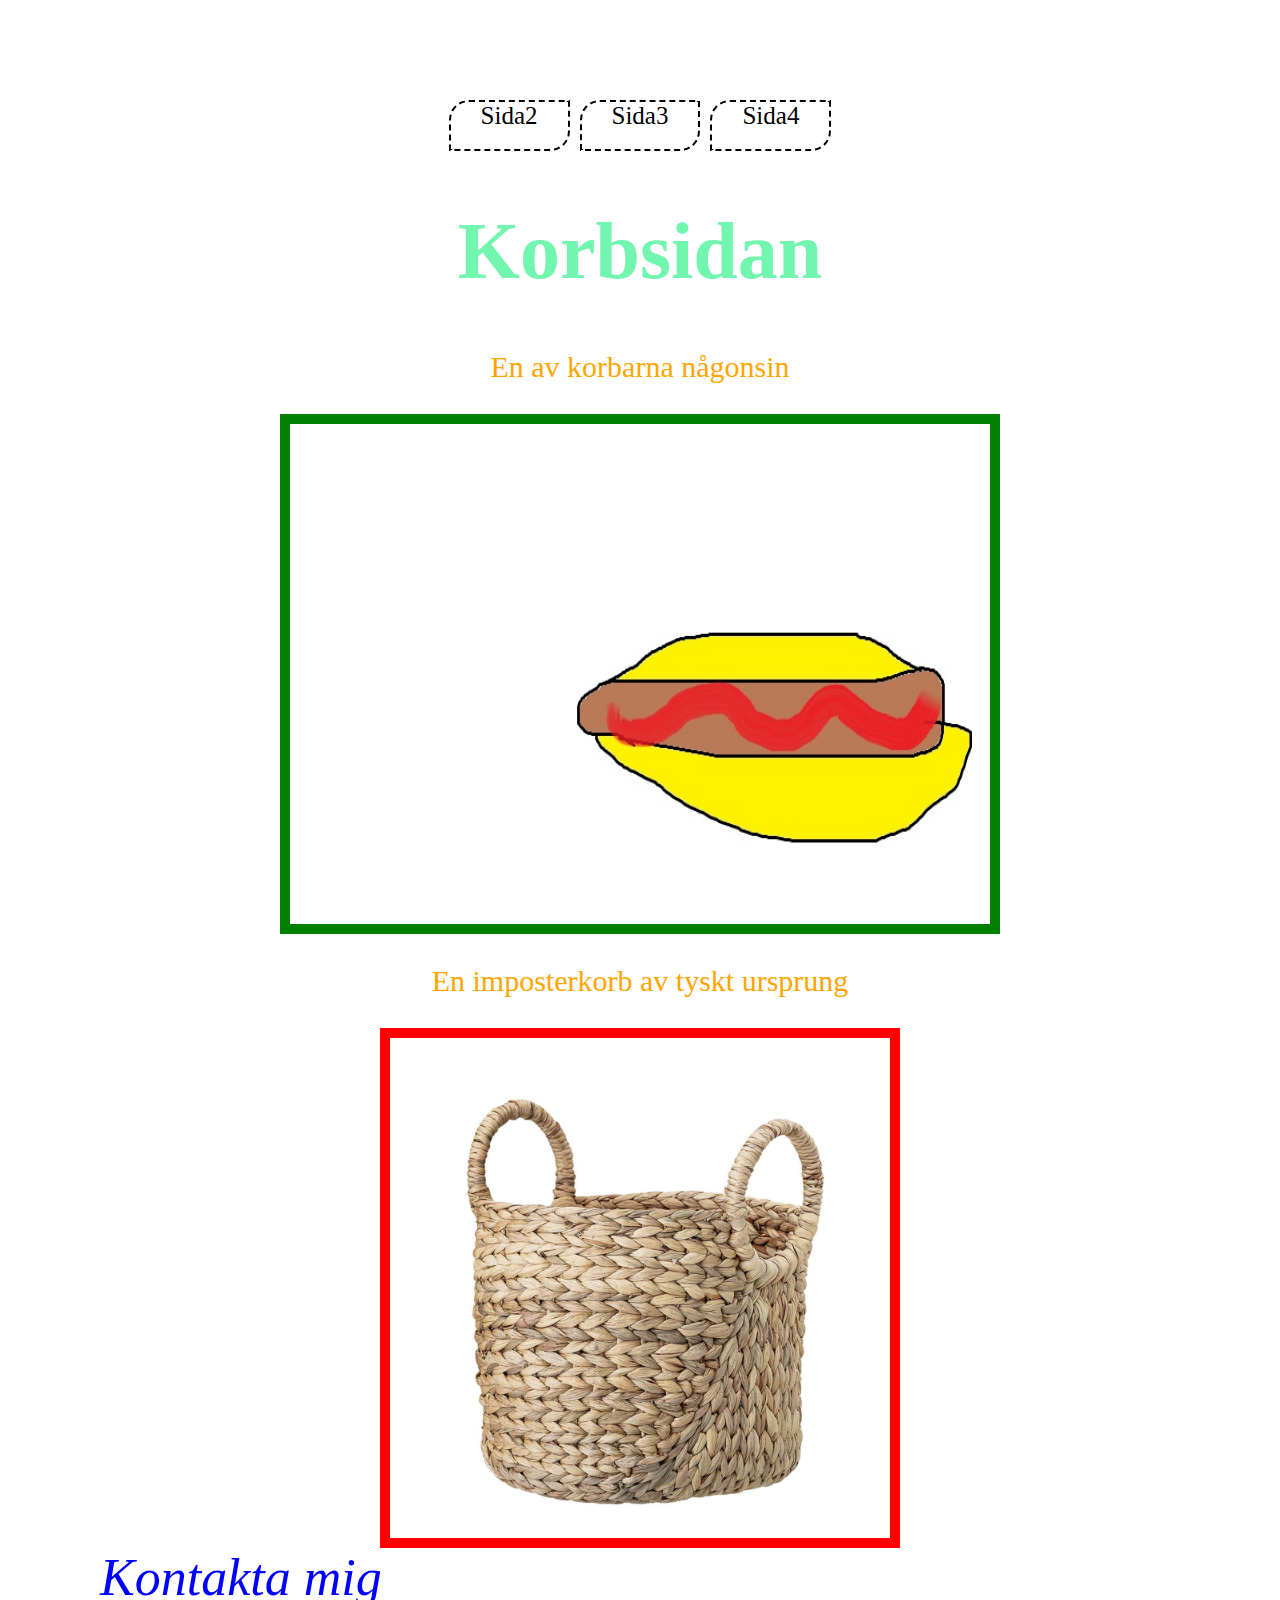
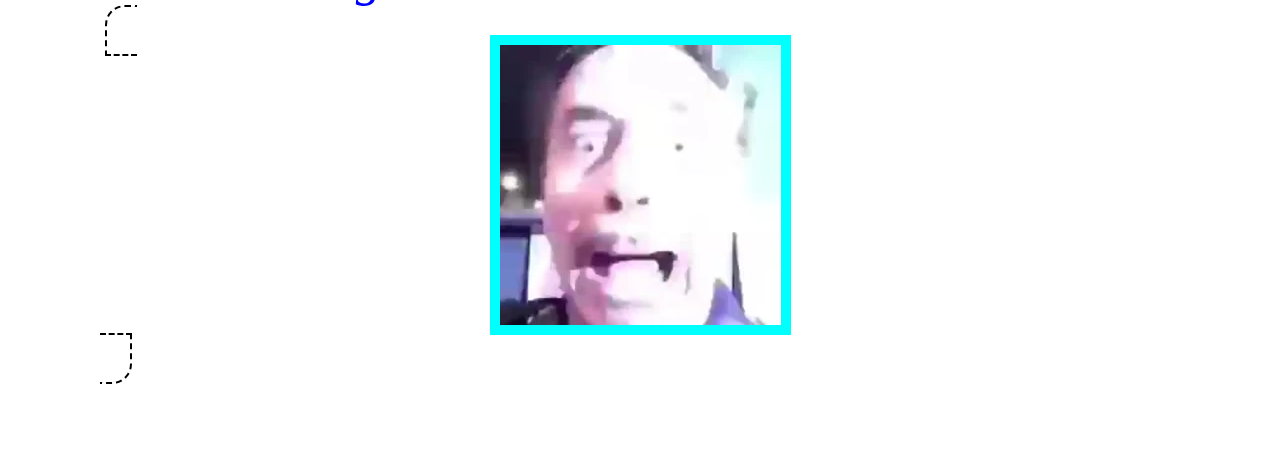
==== index.html @ a687fbad "Initial commit" ====
<!DOCTYPE=html>
<html>
<head>
<title>Korb</title>
<link rel="stylesheet" href="css/css.css">	
</head>
<body>
<style>
body{
 	background-image: url("https://emoji.gg/assets/emoji/5863_Hollow.png");
	}
</style>

<div class="nav">
<a href="sida2.html">Sida2</a><a href="sida3.html">Sida3</a><a href="sida4.html">Sida4</a>
</div>
<h1>Korbsidan</h1>
<p class=text1>En av korbarna någonsin</p>
<img id="img1" src="images/korb.jpg" width="700" height="500">
<p class=text1>En imposterkorb av tyskt ursprung</p>
<img id="img2" src="images/korb2.jpg" width="500" height="500">
<address>
Kontakta mig <br> <a href="https://råtta.nu" target="_blank"><img id="img3" src="images/robert.jpg"</a>
</body>
</html>
---- css/css.css ----
h1 {
	font-family: "Copperplate";
	color: #72F5AE;
	text-align: center;
	font-size: 80px;
	}
address {
	font-family: "Impact";
	font-size: 52px;
	color: blue;
	}
#img1 {
	border:10px solid green;
	display: block; 
	margin-left: auto; 
	margin-right: auto;
	}
#img2 {
	border:10px solid red;
	display: block; 
	margin-left: auto; 
	margin-right: auto;
	}
#img3 {
	border:10px solid cyan;
	display: block; 
	margin-right: auto;
	margin-left: auto;
	}
.text1	{
	text-align: center;
	font-family: "Impact";
	color:orange;
	font-size: 30px;
		}
.crab	{
	font-family: Consolas, "Andale Mono", "Lucida Console", "Lucida Sans Typewriter", Monaco, "Courier New", monospace;
	color: cyan;
	font-size: 30px;
	}
.rick {
	text-align: center;
	font-family: "Cooper";
	font-size: 25px;
	padding:120px;
}
.net {
	font-family: Consolas, "Andale Mono", "Lucida Console", "Lucida Sans Typewriter", Monaco, "Courier New", monospace;
	color: #49FF9C;
	text-align: left;
	font-size: 80px;
}
a:link{
	color:black;
	text-decoration: none;
	margin:20px;
	padding:20px;
	font-size: 25px;
	margin-top:10px;
	margin-bottom: 5px;
	margin-left:5px;
	margin-right:5px;
	border:2px dashed black;
	border-bottom-right-radius:20px;
	border-top-left-radius:20px;
	padding-top:0px;
	padding-bottom:20px;
	padding-right:30px;
	padding-left:30px;
	text-align: center;
	}
a:hover {
	color: white;
	background-color: orange;
	}
a:visited{
	color: orange;
	background-color: orange;
	}
a:active{
	color: white;
	background-color: grey;
	}

.nav {
	text-align: center;
	background-color:white;
	margin-top:0px;
	padding-bottom:22px;
	padding-top:2px;
	margin-left:auto;
	margin-right:auto;
	}
body {
	margin: 100px;
}
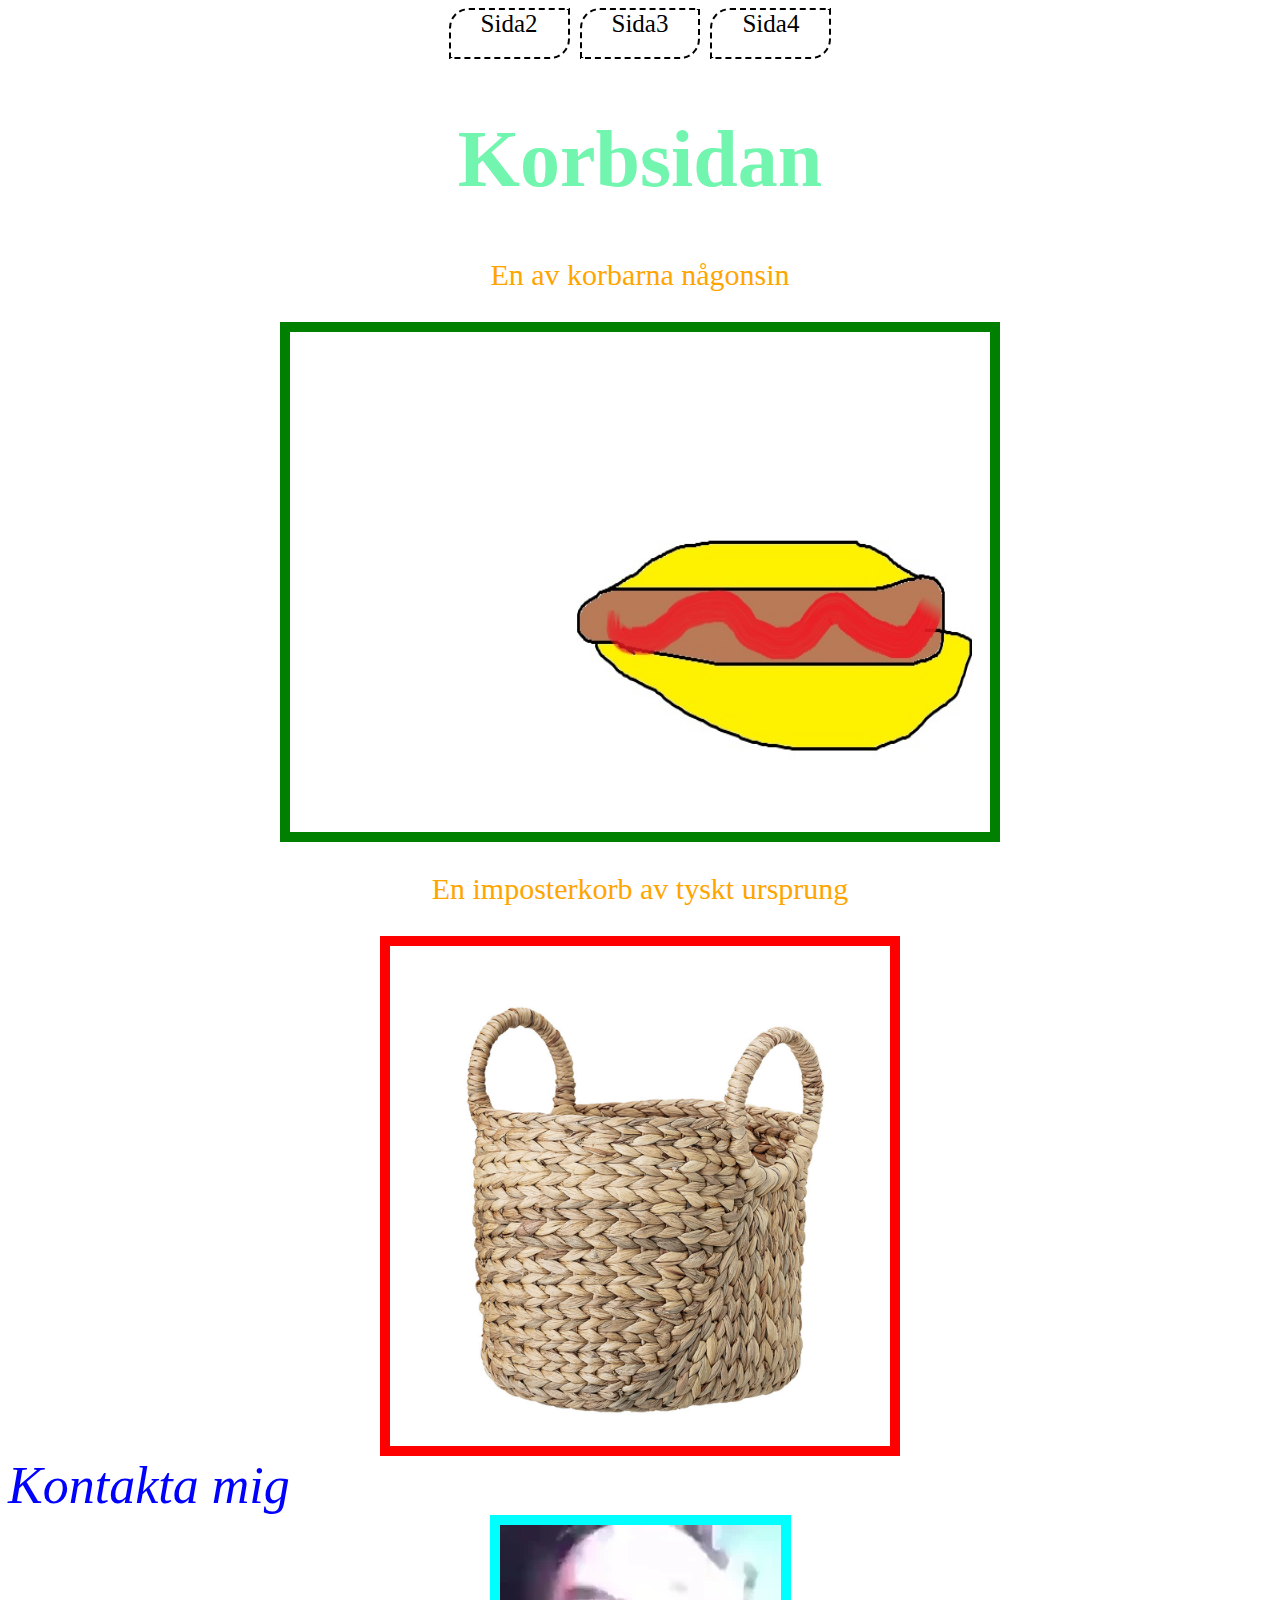
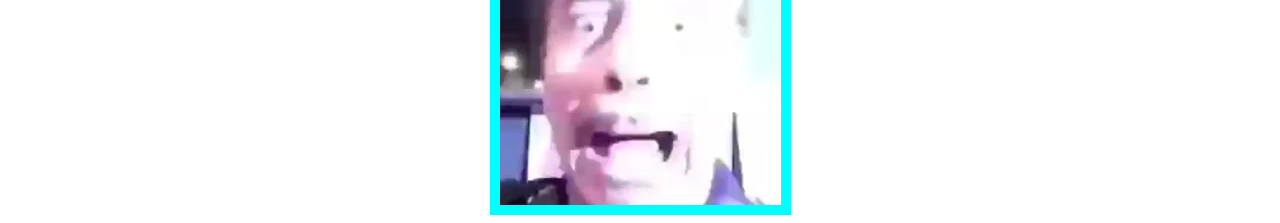
==== commit 33b41d94: "Klart uppgift" ====
--- a/index.html
+++ b/index.html
@@ -2,7 +2,7 @@
 <html>
 <head>
 <title>Korb</title>
-<link rel="stylesheet" href="css/css.css">	
+<link rel="stylesheet" href="css/css.css">
 </head>
 <body>
 <style>
@@ -12,7 +12,7 @@
 </style>
 
 <div class="nav">
-<a href="sida2.html">Sida2</a><a href="sida3.html">Sida3</a><a href="sida4.html">Sida4</a>
+<a class="tit" href="sida2.html">Sida2</a><a class="tit" href="sida3.html">Sida3</a><a class="tit" href="sida4.html">Sida4</a>
 </div>
 <h1>Korbsidan</h1>
 <p class=text1>En av korbarna någonsin</p>
--- a/css/css.css
+++ b/css/css.css
@@ -11,19 +11,19 @@
 	}
 #img1 {
 	border:10px solid green;
-	display: block; 
-	margin-left: auto; 
+	display: block;
+	margin-left: auto;
 	margin-right: auto;
 	}
 #img2 {
 	border:10px solid red;
-	display: block; 
-	margin-left: auto; 
+	display: block;
+	margin-left: auto;
 	margin-right: auto;
 	}
 #img3 {
 	border:10px solid cyan;
-	display: block; 
+	display: block;
 	margin-right: auto;
 	margin-left: auto;
 	}
@@ -50,7 +50,7 @@
 	text-align: left;
 	font-size: 80px;
 }
-a:link{
+a.tit:link{
 	color:black;
 	text-decoration: none;
 	margin:20px;
@@ -69,15 +69,15 @@
 	padding-left:30px;
 	text-align: center;
 	}
-a:hover {
+a.tit:hover {
 	color: white;
 	background-color: orange;
 	}
-a:visited{
+a.tit:visited{
 	color: orange;
 	background-color: orange;
 	}
-a:active{
+a.tit:active{
 	color: white;
 	background-color: grey;
 	}
@@ -91,6 +91,3 @@
 	margin-left:auto;
 	margin-right:auto;
 	}
-body {
-	margin: 100px;
-}
